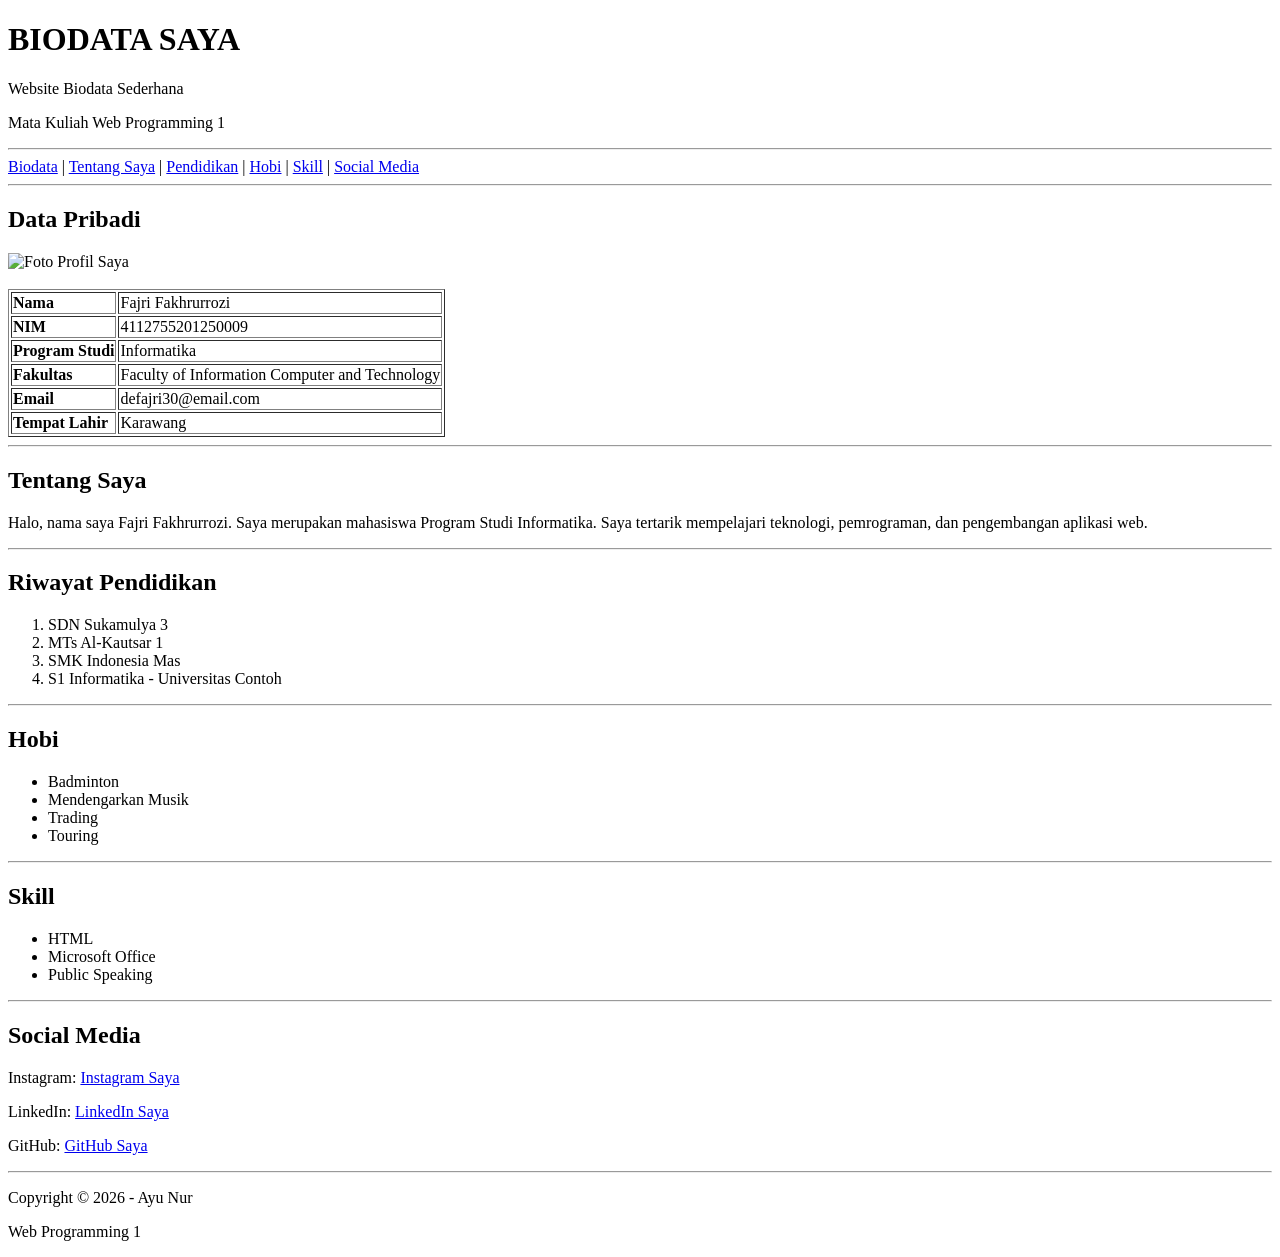
==== index.html @ cae8ca49 "coba commit" ====
<!DOCTYPE html>
<html lang="id">
<head>
    <meta charset="UTF-8">
    <meta name="viewport" content="width=device-width, initial-scale=1.0">
    <title>Biodata Saya</title>
</head>

<body>

    <header>
        <h1>BIODATA SAYA</h1>
        <p>Website Biodata Sederhana</p>
        <p>Mata Kuliah Web Programming 1</p>
    </header>

    <hr>

    <nav>
        <a href="#biodata">Biodata</a> |
        <a href="#tentang">Tentang Saya</a> |
        <a href="#pendidikan">Pendidikan</a> |
        <a href="#hobi">Hobi</a> |
        <a href="#skill">Skill</a> |
        <a href="#sosial-media">Social Media</a>
    </nav>

    <hr>

    <main>

        <section id="biodata">
            <h2>Data Pribadi</h2>

            <img src="foto.jpg"
                 alt="Foto Profil Saya"
                 width="150">

            <br><br>

            <table border="1">
                <tr>
                    <td><b>Nama</b></td>
                    <td>Fajri Fakhrurrozi</td>
                </tr>

                <tr>
                    <td><b>NIM</b></td>
                    <td>4112755201250009</td>
                </tr>

                <tr>
                    <td><b>Program Studi</b></td>
                    <td>Informatika</td>
                </tr>

                <tr>
                    <td><b>Fakultas</b></td>
                    <td>Faculty of Information Computer and Technology</td>
                </tr>

                <tr>
                    <td><b>Email</b></td>
                    <td>defajri30@email.com</td>
                </tr>

                <tr>
                    <td><b>Tempat Lahir</b></td>
                    <td>Karawang</td>
                </tr>
            </table>
        </section>

        <hr>

        <section id="tentang">
            <h2>Tentang Saya</h2>

            <p>
                Halo, nama saya Fajri Fakhrurrozi. Saya merupakan mahasiswa
                Program Studi Informatika. Saya tertarik mempelajari
                teknologi, pemrograman, dan pengembangan aplikasi web.
            </p>
        </section>

        <hr>

        <section id="pendidikan">
            <h2>Riwayat Pendidikan</h2>

            <ol>
                <li>SDN Sukamulya 3</li>
                <li>MTs Al-Kautsar 1</li>
                <li>SMK Indonesia Mas</li>
                <li>S1 Informatika - Universitas Contoh</li>
            </ol>
        </section>

        <hr>

        <section id="hobi">
            <h2>Hobi</h2>

            <ul>
                <li>Badminton</li>
                <li>Mendengarkan Musik</li>
                <li>Trading</li>
                <li>Touring</li>
            </ul>
        </section>

        <hr>

        <section id="skill">
            <h2>Skill</h2>

            <ul>
                <li>HTML</li>
                <li>Microsoft Office</li>
                <li>Public Speaking</li>
            </ul>
        </section>

        <hr>

        <section id="sosial-media">
            <h2>Social Media</h2>

            <p>
                Instagram:
                <a href="https://www.instagram.com/" target="_blank">
                    Instagram Saya
                </a>
            </p>

            <p>
                LinkedIn:
                <a href="https://www.linkedin.com/" target="_blank">
                    LinkedIn Saya
                </a>
            </p>

            <p>
                GitHub:
                <a href="https://github.com/" target="_blank">
                    GitHub Saya
                </a>
            </p>
        </section>

    </main>

    <hr>

    <footer>
        <p>Copyright &copy; 2026 - Ayu Nur</p>
        <p>Web Programming 1</p>
    </footer>

</body>
</html>
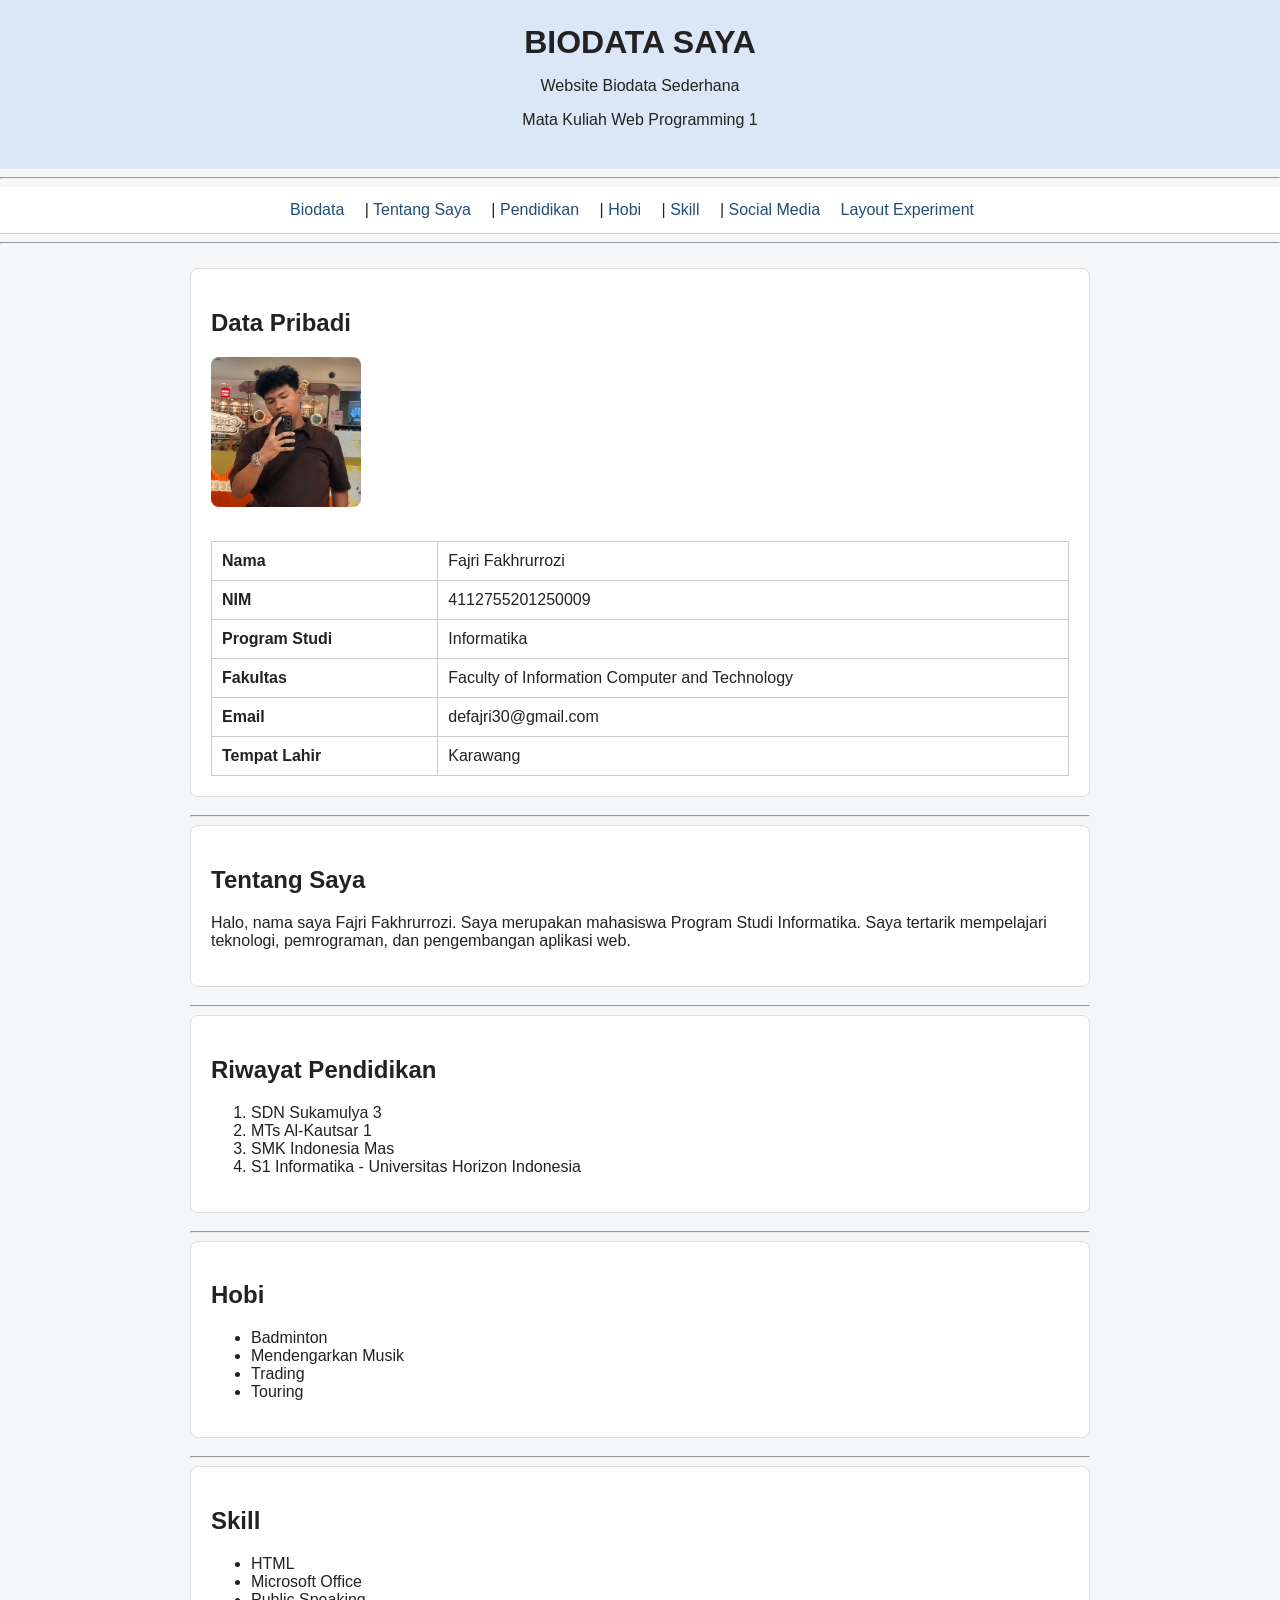
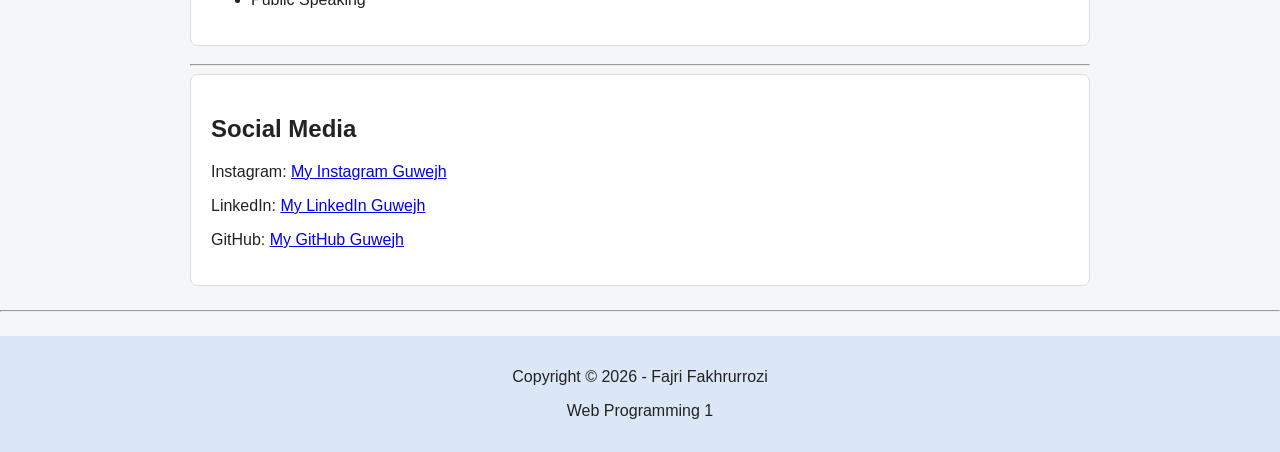
==== commit d11f8a62: "Initial commit" ====
--- a/index.html
+++ b/index.html
@@ -4,6 +4,8 @@
     <meta charset="UTF-8">
     <meta name="viewport" content="width=device-width, initial-scale=1.0">
     <title>Biodata Saya</title>
+
+    <link rel="stylesheet" href="style.css">
 </head>
 
 <body>
@@ -23,6 +25,7 @@
         <a href="#hobi">Hobi</a> |
         <a href="#skill">Skill</a> |
         <a href="#sosial-media">Social Media</a>
+        <a href="layout.html">Layout Experiment</a>
     </nav>
 
     <hr>
@@ -61,7 +64,7 @@
 
                 <tr>
                     <td><b>Email</b></td>
-                    <td>defajri30@email.com</td>
+                    <td>defajri30@gmail.com</td>
                 </tr>
 
                 <tr>
@@ -92,7 +95,7 @@
                 <li>SDN Sukamulya 3</li>
                 <li>MTs Al-Kautsar 1</li>
                 <li>SMK Indonesia Mas</li>
-                <li>S1 Informatika - Universitas Contoh</li>
+                <li>S1 Informatika - Universitas Horizon Indonesia</li>
             </ol>
         </section>
 
@@ -128,22 +131,22 @@
 
             <p>
                 Instagram:
-                <a href="https://www.instagram.com/" target="_blank">
-                    Instagram Saya
+                <a href="https://www.instagram.com/_fajriajah?stkn=dXJ4ZWpscnViODVn" target="_blank">
+                    My Instagram Guwejh
                 </a>
             </p>
 
             <p>
                 LinkedIn:
                 <a href="https://www.linkedin.com/" target="_blank">
-                    LinkedIn Saya
+                    My LinkedIn Guwejh
                 </a>
             </p>
 
             <p>
                 GitHub:
-                <a href="https://github.com/" target="_blank">
-                    GitHub Saya
+                <a href="https://github.com/fajrixploid" target="_blank">
+                    My GitHub Guwejh
                 </a>
             </p>
         </section>
@@ -153,7 +156,7 @@
     <hr>
 
     <footer>
-        <p>Copyright &copy; 2026 - Ayu Nur</p>
+        <p>Copyright &copy; 2026 - Fajri Fakhrurrozi</p>
         <p>Web Programming 1</p>
     </footer>
 
--- a/style.css
+++ b/style.css
@@ -0,0 +1,76 @@
+body {
+    margin: 0;
+    font-family: Arial, sans-serif;
+    background-color: #f4f6f8;
+    color: #222222;
+}
+
+header {
+    background-color: #dbe7f6;
+    padding: 24px;
+    text-align: center;
+}
+
+header h1 {
+    margin: 0;
+}
+
+nav {
+    background-color: #ffffff;
+    padding: 14px;
+    border-bottom: 1px solid #cccccc;
+    text-align: center;
+}
+
+nav a {
+    color: #1f4e79;
+    text-decoration: none;
+    margin-right: 16px;
+}
+
+nav a:hover {
+    text-decoration: underline;
+}
+
+main {
+    width: 90%;
+    max-width: 900px;
+    margin: 24px auto;
+}
+
+section {
+    background-color: #ffffff;
+    padding: 20px;
+    margin-bottom: 18px;
+    border: 1px solid #dddddd;
+    border-radius: 8px;
+}
+
+img {
+    max-width: 160px;
+    border-radius: 8px;
+}
+
+table {
+    width: 100%;
+    border-collapse: collapse;
+    margin-top: 12px;
+}
+
+th,
+td {
+    border: 1px solid #cccccc;
+    padding: 10px;
+    text-align: left;
+}
+
+th {
+    background-color: #eef3f8;
+}
+
+footer {
+    background-color: #dbe7f6;
+    padding: 16px;
+    text-align: center;
+    margin-top: 24px;
+}
